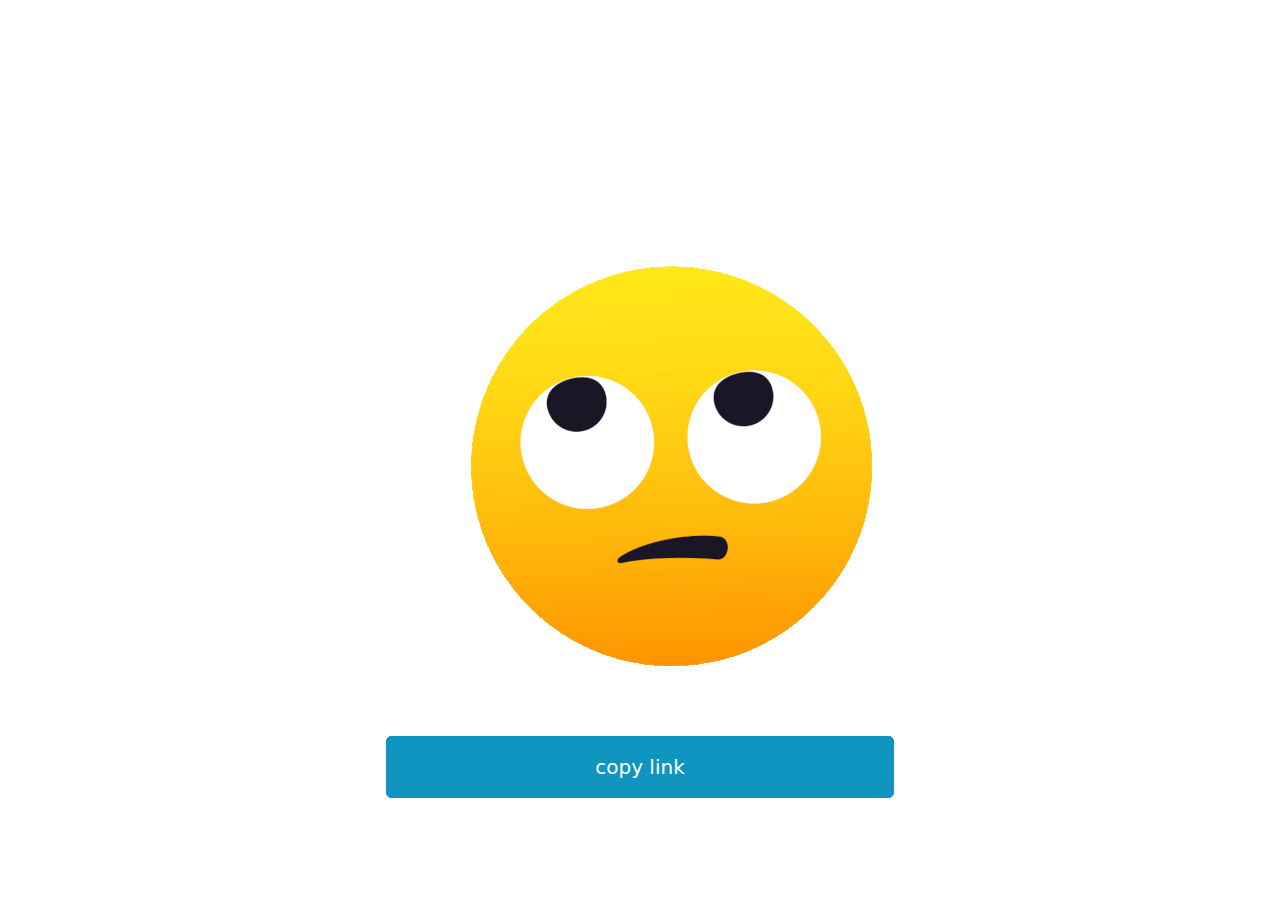
==== index.html @ 5a7e691f "init" ====
<!DOCTYPE html>
<html lang="en">
<head>
    <meta charset="UTF-8">
    <meta name="viewport" content="width=device-width, initial-scale=1.0">
    <title>i-roll</title>
    <link rel="stylesheet" href="./assets/css/pico.min.css">
    <link rel="stylesheet" href="./assets/css/style.css">
</head>
<body>
    <div class="container center">
        <img src="./assets/imgs/face-with-rolling-eyes-joypixels.gif" alt="" srcset="">

        <button>copy link</button>
    </div>
</body>
</html>
---- assets/css/pico.min.css ----
@charset "UTF-8";/*!
 * Pico CSS v1.5.10 (https://picocss.com)
 * Copyright 2019-2023 - Licensed under MIT
 */:root{--font-family:system-ui,-apple-system,"Segoe UI","Roboto","Ubuntu","Cantarell","Noto Sans",sans-serif,"Apple Color Emoji","Segoe UI Emoji","Segoe UI Symbol","Noto Color Emoji";--line-height:1.5;--font-weight:400;--font-size:16px;--border-radius:0.25rem;--border-width:1px;--outline-width:3px;--spacing:1rem;--typography-spacing-vertical:1.5rem;--block-spacing-vertical:calc(var(--spacing) * 2);--block-spacing-horizontal:var(--spacing);--grid-spacing-vertical:0;--grid-spacing-horizontal:var(--spacing);--form-element-spacing-vertical:0.75rem;--form-element-spacing-horizontal:1rem;--nav-element-spacing-vertical:1rem;--nav-element-spacing-horizontal:0.5rem;--nav-link-spacing-vertical:0.5rem;--nav-link-spacing-horizontal:0.5rem;--form-label-font-weight:var(--font-weight);--transition:0.2s ease-in-out;--modal-overlay-backdrop-filter:blur(0.25rem)}@media (min-width:576px){:root{--font-size:17px}}@media (min-width:768px){:root{--font-size:18px}}@media (min-width:992px){:root{--font-size:19px}}@media (min-width:1200px){:root{--font-size:20px}}@media (min-width:576px){body>footer,body>header,body>main,section{--block-spacing-vertical:calc(var(--spacing) * 2.5)}}@media (min-width:768px){body>footer,body>header,body>main,section{--block-spacing-vertical:calc(var(--spacing) * 3)}}@media (min-width:992px){body>footer,body>header,body>main,section{--block-spacing-vertical:calc(var(--spacing) * 3.5)}}@media (min-width:1200px){body>footer,body>header,body>main,section{--block-spacing-vertical:calc(var(--spacing) * 4)}}@media (min-width:576px){article{--block-spacing-horizontal:calc(var(--spacing) * 1.25)}}@media (min-width:768px){article{--block-spacing-horizontal:calc(var(--spacing) * 1.5)}}@media (min-width:992px){article{--block-spacing-horizontal:calc(var(--spacing) * 1.75)}}@media (min-width:1200px){article{--block-spacing-horizontal:calc(var(--spacing) * 2)}}dialog>article{--block-spacing-vertical:calc(var(--spacing) * 2);--block-spacing-horizontal:var(--spacing)}@media (min-width:576px){dialog>article{--block-spacing-vertical:calc(var(--spacing) * 2.5);--block-spacing-horizontal:calc(var(--spacing) * 1.25)}}@media (min-width:768px){dialog>article{--block-spacing-vertical:calc(var(--spacing) * 3);--block-spacing-horizontal:calc(var(--spacing) * 1.5)}}a{--text-decoration:none}a.contrast,a.secondary{--text-decoration:underline}small{--font-size:0.875em}h1,h2,h3,h4,h5,h6{--font-weight:700}h1{--font-size:2rem;--typography-spacing-vertical:3rem}h2{--font-size:1.75rem;--typography-spacing-vertical:2.625rem}h3{--font-size:1.5rem;--typography-spacing-vertical:2.25rem}h4{--font-size:1.25rem;--typography-spacing-vertical:1.874rem}h5{--font-size:1.125rem;--typography-spacing-vertical:1.6875rem}[type=checkbox],[type=radio]{--border-width:2px}[type=checkbox][role=switch]{--border-width:3px}tfoot td,tfoot th,thead td,thead th{--border-width:3px}:not(thead,tfoot)>*>td{--font-size:0.875em}code,kbd,pre,samp{--font-family:"Menlo","Consolas","Roboto Mono","Ubuntu Monospace","Noto Mono","Oxygen Mono","Liberation Mono",monospace,"Apple Color Emoji","Segoe UI Emoji","Segoe UI Symbol","Noto Color Emoji"}kbd{--font-weight:bolder}:root:not([data-theme=dark]),[data-theme=light]{--background-color:#fff;--color:hsl(205, 20%, 32%);--h1-color:hsl(205, 30%, 15%);--h2-color:#24333e;--h3-color:hsl(205, 25%, 23%);--h4-color:#374956;--h5-color:hsl(205, 20%, 32%);--h6-color:#4d606d;--muted-color:hsl(205, 10%, 50%);--muted-border-color:hsl(205, 20%, 94%);--primary:hsl(195, 85%, 41%);--primary-hover:hsl(195, 90%, 32%);--primary-focus:rgba(16, 149, 193, 0.125);--primary-inverse:#fff;--secondary:hsl(205, 15%, 41%);--secondary-hover:hsl(205, 20%, 32%);--secondary-focus:rgba(89, 107, 120, 0.125);--secondary-inverse:#fff;--contrast:hsl(205, 30%, 15%);--contrast-hover:#000;--contrast-focus:rgba(89, 107, 120, 0.125);--contrast-inverse:#fff;--mark-background-color:#fff2ca;--mark-color:#543a26;--ins-color:#388e3c;--del-color:#c62828;--blockquote-border-color:var(--muted-border-color);--blockquote-footer-color:var(--muted-color);--button-box-shadow:0 0 0 rgba(0, 0, 0, 0);--button-hover-box-shadow:0 0 0 rgba(0, 0, 0, 0);--form-element-background-color:transparent;--form-element-border-color:hsl(205, 14%, 68%);--form-element-color:var(--color);--form-element-placeholder-color:var(--muted-color);--form-element-active-background-color:transparent;--form-element-active-border-color:var(--primary);--form-element-focus-color:var(--primary-focus);--form-element-disabled-background-color:hsl(205, 18%, 86%);--form-element-disabled-border-color:hsl(205, 14%, 68%);--form-element-disabled-opacity:0.5;--form-element-invalid-border-color:#c62828;--form-element-invalid-active-border-color:#d32f2f;--form-element-invalid-focus-color:rgba(211, 47, 47, 0.125);--form-element-valid-border-color:#388e3c;--form-element-valid-active-border-color:#43a047;--form-element-valid-focus-color:rgba(67, 160, 71, 0.125);--switch-background-color:hsl(205, 16%, 77%);--switch-color:var(--primary-inverse);--switch-checked-background-color:var(--primary);--range-border-color:hsl(205, 18%, 86%);--range-active-border-color:hsl(205, 16%, 77%);--range-thumb-border-color:var(--background-color);--range-thumb-color:var(--secondary);--range-thumb-hover-color:var(--secondary-hover);--range-thumb-active-color:var(--primary);--table-border-color:var(--muted-border-color);--table-row-stripped-background-color:#f6f8f9;--code-background-color:hsl(205, 20%, 94%);--code-color:var(--muted-color);--code-kbd-background-color:var(--contrast);--code-kbd-color:var(--contrast-inverse);--code-tag-color:hsl(330, 40%, 50%);--code-property-color:hsl(185, 40%, 40%);--code-value-color:hsl(40, 20%, 50%);--code-comment-color:hsl(205, 14%, 68%);--accordion-border-color:var(--muted-border-color);--accordion-close-summary-color:var(--color);--accordion-open-summary-color:var(--muted-color);--card-background-color:var(--background-color);--card-border-color:var(--muted-border-color);--card-box-shadow:0.0145rem 0.029rem 0.174rem rgba(27, 40, 50, 0.01698),0.0335rem 0.067rem 0.402rem rgba(27, 40, 50, 0.024),0.0625rem 0.125rem 0.75rem rgba(27, 40, 50, 0.03),0.1125rem 0.225rem 1.35rem rgba(27, 40, 50, 0.036),0.2085rem 0.417rem 2.502rem rgba(27, 40, 50, 0.04302),0.5rem 1rem 6rem rgba(27, 40, 50, 0.06),0 0 0 0.0625rem rgba(27, 40, 50, 0.015);--card-sectionning-background-color:#fbfbfc;--dropdown-background-color:#fbfbfc;--dropdown-border-color:#e1e6eb;--dropdown-box-shadow:var(--card-box-shadow);--dropdown-color:var(--color);--dropdown-hover-background-color:hsl(205, 20%, 94%);--modal-overlay-background-color:rgba(213, 220, 226, 0.7);--progress-background-color:hsl(205, 18%, 86%);--progress-color:var(--primary);--loading-spinner-opacity:0.5;--tooltip-background-color:var(--contrast);--tooltip-color:var(--contrast-inverse);--icon-checkbox:url("data:image/svg+xml,%3Csvg xmlns='http://www.w3.org/2000/svg' width='24' height='24' viewBox='0 0 24 24' fill='none' stroke='rgb(255, 255, 255)' stroke-width='4' stroke-linecap='round' stroke-linejoin='round'%3E%3Cpolyline points='20 6 9 17 4 12'%3E%3C/polyline%3E%3C/svg%3E");--icon-chevron:url("data:image/svg+xml,%3Csvg xmlns='http://www.w3.org/2000/svg' width='24' height='24' viewBox='0 0 24 24' fill='none' stroke='rgb(65, 84, 98)' stroke-width='2' stroke-linecap='round' stroke-linejoin='round'%3E%3Cpolyline points='6 9 12 15 18 9'%3E%3C/polyline%3E%3C/svg%3E");--icon-chevron-button:url("data:image/svg+xml,%3Csvg xmlns='http://www.w3.org/2000/svg' width='24' height='24' viewBox='0 0 24 24' fill='none' stroke='rgb(255, 255, 255)' stroke-width='2' stroke-linecap='round' stroke-linejoin='round'%3E%3Cpolyline points='6 9 12 15 18 9'%3E%3C/polyline%3E%3C/svg%3E");--icon-chevron-button-inverse:url("data:image/svg+xml,%3Csvg xmlns='http://www.w3.org/2000/svg' width='24' height='24' viewBox='0 0 24 24' fill='none' stroke='rgb(255, 255, 255)' stroke-width='2' stroke-linecap='round' stroke-linejoin='round'%3E%3Cpolyline points='6 9 12 15 18 9'%3E%3C/polyline%3E%3C/svg%3E");--icon-close:url("data:image/svg+xml,%3Csvg xmlns='http://www.w3.org/2000/svg' width='24' height='24' viewBox='0 0 24 24' fill='none' stroke='rgb(115, 130, 140)' stroke-width='4' stroke-linecap='round' stroke-linejoin='round'%3E%3Cline x1='18' y1='6' x2='6' y2='18'%3E%3C/line%3E%3Cline x1='6' y1='6' x2='18' y2='18'%3E%3C/line%3E%3C/svg%3E");--icon-date:url("data:image/svg+xml,%3Csvg xmlns='http://www.w3.org/2000/svg' width='24' height='24' viewBox='0 0 24 24' fill='none' stroke='rgb(65, 84, 98)' stroke-width='2' stroke-linecap='round' stroke-linejoin='round'%3E%3Crect x='3' y='4' width='18' height='18' rx='2' ry='2'%3E%3C/rect%3E%3Cline x1='16' y1='2' x2='16' y2='6'%3E%3C/line%3E%3Cline x1='8' y1='2' x2='8' y2='6'%3E%3C/line%3E%3Cline x1='3' y1='10' x2='21' y2='10'%3E%3C/line%3E%3C/svg%3E");--icon-invalid:url("data:image/svg+xml,%3Csvg xmlns='http://www.w3.org/2000/svg' width='24' height='24' viewBox='0 0 24 24' fill='none' stroke='rgb(198, 40, 40)' stroke-width='2' stroke-linecap='round' stroke-linejoin='round'%3E%3Ccircle cx='12' cy='12' r='10'%3E%3C/circle%3E%3Cline x1='12' y1='8' x2='12' y2='12'%3E%3C/line%3E%3Cline x1='12' y1='16' x2='12.01' y2='16'%3E%3C/line%3E%3C/svg%3E");--icon-minus:url("data:image/svg+xml,%3Csvg xmlns='http://www.w3.org/2000/svg' width='24' height='24' viewBox='0 0 24 24' fill='none' stroke='rgb(255, 255, 255)' stroke-width='4' stroke-linecap='round' stroke-linejoin='round'%3E%3Cline x1='5' y1='12' x2='19' y2='12'%3E%3C/line%3E%3C/svg%3E");--icon-search:url("data:image/svg+xml,%3Csvg xmlns='http://www.w3.org/2000/svg' width='24' height='24' viewBox='0 0 24 24' fill='none' stroke='rgb(65, 84, 98)' stroke-width='2' stroke-linecap='round' stroke-linejoin='round'%3E%3Ccircle cx='11' cy='11' r='8'%3E%3C/circle%3E%3Cline x1='21' y1='21' x2='16.65' y2='16.65'%3E%3C/line%3E%3C/svg%3E");--icon-time:url("data:image/svg+xml,%3Csvg xmlns='http://www.w3.org/2000/svg' width='24' height='24' viewBox='0 0 24 24' fill='none' stroke='rgb(65, 84, 98)' stroke-width='2' stroke-linecap='round' stroke-linejoin='round'%3E%3Ccircle cx='12' cy='12' r='10'%3E%3C/circle%3E%3Cpolyline points='12 6 12 12 16 14'%3E%3C/polyline%3E%3C/svg%3E");--icon-valid:url("data:image/svg+xml,%3Csvg xmlns='http://www.w3.org/2000/svg' width='24' height='24' viewBox='0 0 24 24' fill='none' stroke='rgb(56, 142, 60)' stroke-width='3' stroke-linecap='round' stroke-linejoin='round'%3E%3Cpolyline points='20 6 9 17 4 12'%3E%3C/polyline%3E%3C/svg%3E");color-scheme:light}@media only screen and (prefers-color-scheme:dark){:root:not([data-theme]){--background-color:#11191f;--color:hsl(205, 16%, 77%);--h1-color:hsl(205, 20%, 94%);--h2-color:#e1e6eb;--h3-color:hsl(205, 18%, 86%);--h4-color:#c8d1d8;--h5-color:hsl(205, 16%, 77%);--h6-color:#afbbc4;--muted-color:hsl(205, 10%, 50%);--muted-border-color:#1f2d38;--primary:hsl(195, 85%, 41%);--primary-hover:hsl(195, 80%, 50%);--primary-focus:rgba(16, 149, 193, 0.25);--primary-inverse:#fff;--secondary:hsl(205, 15%, 41%);--secondary-hover:hsl(205, 10%, 50%);--secondary-focus:rgba(115, 130, 140, 0.25);--secondary-inverse:#fff;--contrast:hsl(205, 20%, 94%);--contrast-hover:#fff;--contrast-focus:rgba(115, 130, 140, 0.25);--contrast-inverse:#000;--mark-background-color:#d1c284;--mark-color:#11191f;--ins-color:#388e3c;--del-color:#c62828;--blockquote-border-color:var(--muted-border-color);--blockquote-footer-color:var(--muted-color);--button-box-shadow:0 0 0 rgba(0, 0, 0, 0);--button-hover-box-shadow:0 0 0 rgba(0, 0, 0, 0);--form-element-background-color:#11191f;--form-element-border-color:#374956;--form-element-color:var(--color);--form-element-placeholder-color:var(--muted-color);--form-element-active-background-color:var(--form-element-background-color);--form-element-active-border-color:var(--primary);--form-element-focus-color:var(--primary-focus);--form-element-disabled-background-color:hsl(205, 25%, 23%);--form-element-disabled-border-color:hsl(205, 20%, 32%);--form-element-disabled-opacity:0.5;--form-element-invalid-border-color:#b71c1c;--form-element-invalid-active-border-color:#c62828;--form-element-invalid-focus-color:rgba(198, 40, 40, 0.25);--form-element-valid-border-color:#2e7d32;--form-element-valid-active-border-color:#388e3c;--form-element-valid-focus-color:rgba(56, 142, 60, 0.25);--switch-background-color:#374956;--switch-color:var(--primary-inverse);--switch-checked-background-color:var(--primary);--range-border-color:#24333e;--range-active-border-color:hsl(205, 25%, 23%);--range-thumb-border-color:var(--background-color);--range-thumb-color:var(--secondary);--range-thumb-hover-color:var(--secondary-hover);--range-thumb-active-color:var(--primary);--table-border-color:var(--muted-border-color);--table-row-stripped-background-color:rgba(115, 130, 140, 0.05);--code-background-color:#18232c;--code-color:var(--muted-color);--code-kbd-background-color:var(--contrast);--code-kbd-color:var(--contrast-inverse);--code-tag-color:hsl(330, 30%, 50%);--code-property-color:hsl(185, 30%, 50%);--code-value-color:hsl(40, 10%, 50%);--code-comment-color:#4d606d;--accordion-border-color:var(--muted-border-color);--accordion-active-summary-color:var(--primary);--accordion-close-summary-color:var(--color);--accordion-open-summary-color:var(--muted-color);--card-background-color:#141e26;--card-border-color:var(--card-background-color);--card-box-shadow:0.0145rem 0.029rem 0.174rem rgba(0, 0, 0, 0.01698),0.0335rem 0.067rem 0.402rem rgba(0, 0, 0, 0.024),0.0625rem 0.125rem 0.75rem rgba(0, 0, 0, 0.03),0.1125rem 0.225rem 1.35rem rgba(0, 0, 0, 0.036),0.2085rem 0.417rem 2.502rem rgba(0, 0, 0, 0.04302),0.5rem 1rem 6rem rgba(0, 0, 0, 0.06),0 0 0 0.0625rem rgba(0, 0, 0, 0.015);--card-sectionning-background-color:#18232c;--dropdown-background-color:hsl(205, 30%, 15%);--dropdown-border-color:#24333e;--dropdown-box-shadow:var(--card-box-shadow);--dropdown-color:var(--color);--dropdown-hover-background-color:rgba(36, 51, 62, 0.75);--modal-overlay-background-color:rgba(36, 51, 62, 0.8);--progress-background-color:#24333e;--progress-color:var(--primary);--loading-spinner-opacity:0.5;--tooltip-background-color:var(--contrast);--tooltip-color:var(--contrast-inverse);--icon-checkbox:url("data:image/svg+xml,%3Csvg xmlns='http://www.w3.org/2000/svg' width='24' height='24' viewBox='0 0 24 24' fill='none' stroke='rgb(255, 255, 255)' stroke-width='4' stroke-linecap='round' stroke-linejoin='round'%3E%3Cpolyline points='20 6 9 17 4 12'%3E%3C/polyline%3E%3C/svg%3E");--icon-chevron:url("data:image/svg+xml,%3Csvg xmlns='http://www.w3.org/2000/svg' width='24' height='24' viewBox='0 0 24 24' fill='none' stroke='rgb(162, 175, 185)' stroke-width='2' stroke-linecap='round' stroke-linejoin='round'%3E%3Cpolyline points='6 9 12 15 18 9'%3E%3C/polyline%3E%3C/svg%3E");--icon-chevron-button:url("data:image/svg+xml,%3Csvg xmlns='http://www.w3.org/2000/svg' width='24' height='24' viewBox='0 0 24 24' fill='none' stroke='rgb(255, 255, 255)' stroke-width='2' stroke-linecap='round' stroke-linejoin='round'%3E%3Cpolyline points='6 9 12 15 18 9'%3E%3C/polyline%3E%3C/svg%3E");--icon-chevron-button-inverse:url("data:image/svg+xml,%3Csvg xmlns='http://www.w3.org/2000/svg' width='24' height='24' viewBox='0 0 24 24' fill='none' stroke='rgb(0, 0, 0)' stroke-width='2' stroke-linecap='round' stroke-linejoin='round'%3E%3Cpolyline points='6 9 12 15 18 9'%3E%3C/polyline%3E%3C/svg%3E");--icon-close:url("data:image/svg+xml,%3Csvg xmlns='http://www.w3.org/2000/svg' width='24' height='24' viewBox='0 0 24 24' fill='none' stroke='rgb(115, 130, 140)' stroke-width='4' stroke-linecap='round' stroke-linejoin='round'%3E%3Cline x1='18' y1='6' x2='6' y2='18'%3E%3C/line%3E%3Cline x1='6' y1='6' x2='18' y2='18'%3E%3C/line%3E%3C/svg%3E");--icon-date:url("data:image/svg+xml,%3Csvg xmlns='http://www.w3.org/2000/svg' width='24' height='24' viewBox='0 0 24 24' fill='none' stroke='rgb(162, 175, 185)' stroke-width='2' stroke-linecap='round' stroke-linejoin='round'%3E%3Crect x='3' y='4' width='18' height='18' rx='2' ry='2'%3E%3C/rect%3E%3Cline x1='16' y1='2' x2='16' y2='6'%3E%3C/line%3E%3Cline x1='8' y1='2' x2='8' y2='6'%3E%3C/line%3E%3Cline x1='3' y1='10' x2='21' y2='10'%3E%3C/line%3E%3C/svg%3E");--icon-invalid:url("data:image/svg+xml,%3Csvg xmlns='http://www.w3.org/2000/svg' width='24' height='24' viewBox='0 0 24 24' fill='none' stroke='rgb(183, 28, 28)' stroke-width='2' stroke-linecap='round' stroke-linejoin='round'%3E%3Ccircle cx='12' cy='12' r='10'%3E%3C/circle%3E%3Cline x1='12' y1='8' x2='12' y2='12'%3E%3C/line%3E%3Cline x1='12' y1='16' x2='12.01' y2='16'%3E%3C/line%3E%3C/svg%3E");--icon-minus:url("data:image/svg+xml,%3Csvg xmlns='http://www.w3.org/2000/svg' width='24' height='24' viewBox='0 0 24 24' fill='none' stroke='rgb(255, 255, 255)' stroke-width='4' stroke-linecap='round' stroke-linejoin='round'%3E%3Cline x1='5' y1='12' x2='19' y2='12'%3E%3C/line%3E%3C/svg%3E");--icon-search:url("data:image/svg+xml,%3Csvg xmlns='http://www.w3.org/2000/svg' width='24' height='24' viewBox='0 0 24 24' fill='none' stroke='rgb(162, 175, 185)' stroke-width='2' stroke-linecap='round' stroke-linejoin='round'%3E%3Ccircle cx='11' cy='11' r='8'%3E%3C/circle%3E%3Cline x1='21' y1='21' x2='16.65' y2='16.65'%3E%3C/line%3E%3C/svg%3E");--icon-time:url("data:image/svg+xml,%3Csvg xmlns='http://www.w3.org/2000/svg' width='24' height='24' viewBox='0 0 24 24' fill='none' stroke='rgb(162, 175, 185)' stroke-width='2' stroke-linecap='round' stroke-linejoin='round'%3E%3Ccircle cx='12' cy='12' r='10'%3E%3C/circle%3E%3Cpolyline points='12 6 12 12 16 14'%3E%3C/polyline%3E%3C/svg%3E");--icon-valid:url("data:image/svg+xml,%3Csvg xmlns='http://www.w3.org/2000/svg' width='24' height='24' viewBox='0 0 24 24' fill='none' stroke='rgb(46, 125, 50)' stroke-width='3' stroke-linecap='round' stroke-linejoin='round'%3E%3Cpolyline points='20 6 9 17 4 12'%3E%3C/polyline%3E%3C/svg%3E");color-scheme:dark}}[data-theme=dark]{--background-color:#11191f;--color:hsl(205, 16%, 77%);--h1-color:hsl(205, 20%, 94%);--h2-color:#e1e6eb;--h3-color:hsl(205, 18%, 86%);--h4-color:#c8d1d8;--h5-color:hsl(205, 16%, 77%);--h6-color:#afbbc4;--muted-color:hsl(205, 10%, 50%);--muted-border-color:#1f2d38;--primary:hsl(195, 85%, 41%);--primary-hover:hsl(195, 80%, 50%);--primary-focus:rgba(16, 149, 193, 0.25);--primary-inverse:#fff;--secondary:hsl(205, 15%, 41%);--secondary-hover:hsl(205, 10%, 50%);--secondary-focus:rgba(115, 130, 140, 0.25);--secondary-inverse:#fff;--contrast:hsl(205, 20%, 94%);--contrast-hover:#fff;--contrast-focus:rgba(115, 130, 140, 0.25);--contrast-inverse:#000;--mark-background-color:#d1c284;--mark-color:#11191f;--ins-color:#388e3c;--del-color:#c62828;--blockquote-border-color:var(--muted-border-color);--blockquote-footer-color:var(--muted-color);--button-box-shadow:0 0 0 rgba(0, 0, 0, 0);--button-hover-box-shadow:0 0 0 rgba(0, 0, 0, 0);--form-element-background-color:#11191f;--form-element-border-color:#374956;--form-element-color:var(--color);--form-element-placeholder-color:var(--muted-color);--form-element-active-background-color:var(--form-element-background-color);--form-element-active-border-color:var(--primary);--form-element-focus-color:var(--primary-focus);--form-element-disabled-background-color:hsl(205, 25%, 23%);--form-element-disabled-border-color:hsl(205, 20%, 32%);--form-element-disabled-opacity:0.5;--form-element-invalid-border-color:#b71c1c;--form-element-invalid-active-border-color:#c62828;--form-element-invalid-focus-color:rgba(198, 40, 40, 0.25);--form-element-valid-border-color:#2e7d32;--form-element-valid-active-border-color:#388e3c;--form-element-valid-focus-color:rgba(56, 142, 60, 0.25);--switch-background-color:#374956;--switch-color:var(--primary-inverse);--switch-checked-background-color:var(--primary);--range-border-color:#24333e;--range-active-border-color:hsl(205, 25%, 23%);--range-thumb-border-color:var(--background-color);--range-thumb-color:var(--secondary);--range-thumb-hover-color:var(--secondary-hover);--range-thumb-active-color:var(--primary);--table-border-color:var(--muted-border-color);--table-row-stripped-background-color:rgba(115, 130, 140, 0.05);--code-background-color:#18232c;--code-color:var(--muted-color);--code-kbd-background-color:var(--contrast);--code-kbd-color:var(--contrast-inverse);--code-tag-color:hsl(330, 30%, 50%);--code-property-color:hsl(185, 30%, 50%);--code-value-color:hsl(40, 10%, 50%);--code-comment-color:#4d606d;--accordion-border-color:var(--muted-border-color);--accordion-active-summary-color:var(--primary);--accordion-close-summary-color:var(--color);--accordion-open-summary-color:var(--muted-color);--card-background-color:#141e26;--card-border-color:var(--card-background-color);--card-box-shadow:0.0145rem 0.029rem 0.174rem rgba(0, 0, 0, 0.01698),0.0335rem 0.067rem 0.402rem rgba(0, 0, 0, 0.024),0.0625rem 0.125rem 0.75rem rgba(0, 0, 0, 0.03),0.1125rem 0.225rem 1.35rem rgba(0, 0, 0, 0.036),0.2085rem 0.417rem 2.502rem rgba(0, 0, 0, 0.04302),0.5rem 1rem 6rem rgba(0, 0, 0, 0.06),0 0 0 0.0625rem rgba(0, 0, 0, 0.015);--card-sectionning-background-color:#18232c;--dropdown-background-color:hsl(205, 30%, 15%);--dropdown-border-color:#24333e;--dropdown-box-shadow:var(--card-box-shadow);--dropdown-color:var(--color);--dropdown-hover-background-color:rgba(36, 51, 62, 0.75);--modal-overlay-background-color:rgba(36, 51, 62, 0.8);--progress-background-color:#24333e;--progress-color:var(--primary);--loading-spinner-opacity:0.5;--tooltip-background-color:var(--contrast);--tooltip-color:var(--contrast-inverse);--icon-checkbox:url("data:image/svg+xml,%3Csvg xmlns='http://www.w3.org/2000/svg' width='24' height='24' viewBox='0 0 24 24' fill='none' stroke='rgb(255, 255, 255)' stroke-width='4' stroke-linecap='round' stroke-linejoin='round'%3E%3Cpolyline points='20 6 9 17 4 12'%3E%3C/polyline%3E%3C/svg%3E");--icon-chevron:url("data:image/svg+xml,%3Csvg xmlns='http://www.w3.org/2000/svg' width='24' height='24' viewBox='0 0 24 24' fill='none' stroke='rgb(162, 175, 185)' stroke-width='2' stroke-linecap='round' stroke-linejoin='round'%3E%3Cpolyline points='6 9 12 15 18 9'%3E%3C/polyline%3E%3C/svg%3E");--icon-chevron-button:url("data:image/svg+xml,%3Csvg xmlns='http://www.w3.org/2000/svg' width='24' height='24' viewBox='0 0 24 24' fill='none' stroke='rgb(255, 255, 255)' stroke-width='2' stroke-linecap='round' stroke-linejoin='round'%3E%3Cpolyline points='6 9 12 15 18 9'%3E%3C/polyline%3E%3C/svg%3E");--icon-chevron-button-inverse:url("data:image/svg+xml,%3Csvg xmlns='http://www.w3.org/2000/svg' width='24' height='24' viewBox='0 0 24 24' fill='none' stroke='rgb(0, 0, 0)' stroke-width='2' stroke-linecap='round' stroke-linejoin='round'%3E%3Cpolyline points='6 9 12 15 18 9'%3E%3C/polyline%3E%3C/svg%3E");--icon-close:url("data:image/svg+xml,%3Csvg xmlns='http://www.w3.org/2000/svg' width='24' height='24' viewBox='0 0 24 24' fill='none' stroke='rgb(115, 130, 140)' stroke-width='4' stroke-linecap='round' stroke-linejoin='round'%3E%3Cline x1='18' y1='6' x2='6' y2='18'%3E%3C/line%3E%3Cline x1='6' y1='6' x2='18' y2='18'%3E%3C/line%3E%3C/svg%3E");--icon-date:url("data:image/svg+xml,%3Csvg xmlns='http://www.w3.org/2000/svg' width='24' height='24' viewBox='0 0 24 24' fill='none' stroke='rgb(162, 175, 185)' stroke-width='2' stroke-linecap='round' stroke-linejoin='round'%3E%3Crect x='3' y='4' width='18' height='18' rx='2' ry='2'%3E%3C/rect%3E%3Cline x1='16' y1='2' x2='16' y2='6'%3E%3C/line%3E%3Cline x1='8' y1='2' x2='8' y2='6'%3E%3C/line%3E%3Cline x1='3' y1='10' x2='21' y2='10'%3E%3C/line%3E%3C/svg%3E");--icon-invalid:url("data:image/svg+xml,%3Csvg xmlns='http://www.w3.org/2000/svg' width='24' height='24' viewBox='0 0 24 24' fill='none' stroke='rgb(183, 28, 28)' stroke-width='2' stroke-linecap='round' stroke-linejoin='round'%3E%3Ccircle cx='12' cy='12' r='10'%3E%3C/circle%3E%3Cline x1='12' y1='8' x2='12' y2='12'%3E%3C/line%3E%3Cline x1='12' y1='16' x2='12.01' y2='16'%3E%3C/line%3E%3C/svg%3E");--icon-minus:url("data:image/svg+xml,%3Csvg xmlns='http://www.w3.org/2000/svg' width='24' height='24' viewBox='0 0 24 24' fill='none' stroke='rgb(255, 255, 255)' stroke-width='4' stroke-linecap='round' stroke-linejoin='round'%3E%3Cline x1='5' y1='12' x2='19' y2='12'%3E%3C/line%3E%3C/svg%3E");--icon-search:url("data:image/svg+xml,%3Csvg xmlns='http://www.w3.org/2000/svg' width='24' height='24' viewBox='0 0 24 24' fill='none' stroke='rgb(162, 175, 185)' stroke-width='2' stroke-linecap='round' stroke-linejoin='round'%3E%3Ccircle cx='11' cy='11' r='8'%3E%3C/circle%3E%3Cline x1='21' y1='21' x2='16.65' y2='16.65'%3E%3C/line%3E%3C/svg%3E");--icon-time:url("data:image/svg+xml,%3Csvg xmlns='http://www.w3.org/2000/svg' width='24' height='24' viewBox='0 0 24 24' fill='none' stroke='rgb(162, 175, 185)' stroke-width='2' stroke-linecap='round' stroke-linejoin='round'%3E%3Ccircle cx='12' cy='12' r='10'%3E%3C/circle%3E%3Cpolyline points='12 6 12 12 16 14'%3E%3C/polyline%3E%3C/svg%3E");--icon-valid:url("data:image/svg+xml,%3Csvg xmlns='http://www.w3.org/2000/svg' width='24' height='24' viewBox='0 0 24 24' fill='none' stroke='rgb(46, 125, 50)' stroke-width='3' stroke-linecap='round' stroke-linejoin='round'%3E%3Cpolyline points='20 6 9 17 4 12'%3E%3C/polyline%3E%3C/svg%3E");color-scheme:dark}[type=checkbox],[type=radio],[type=range],progress{accent-color:var(--primary)}*,::after,::before{box-sizing:border-box;background-repeat:no-repeat}::after,::before{text-decoration:inherit;vertical-align:inherit}:where(:root){-webkit-tap-highlight-color:transparent;-webkit-text-size-adjust:100%;-moz-text-size-adjust:100%;text-size-adjust:100%;background-color:var(--background-color);color:var(--color);font-weight:var(--font-weight);font-size:var(--font-size);line-height:var(--line-height);font-family:var(--font-family);text-rendering:optimizeLegibility;overflow-wrap:break-word;cursor:default;-moz-tab-size:4;-o-tab-size:4;tab-size:4}main{display:block}body{width:100%;margin:0}body>footer,body>header,body>main{width:100%;margin-right:auto;margin-left:auto;padding:var(--block-spacing-vertical) 0}.container,.container-fluid{width:100%;margin-right:auto;margin-left:auto;padding-right:var(--spacing);padding-left:var(--spacing)}@media (min-width:576px){.container{max-width:510px;padding-right:0;padding-left:0}}@media (min-width:768px){.container{max-width:700px}}@media (min-width:992px){.container{max-width:920px}}@media (min-width:1200px){.container{max-width:1130px}}section{margin-bottom:var(--block-spacing-vertical)}.grid{grid-column-gap:var(--grid-spacing-horizontal);grid-row-gap:var(--grid-spacing-vertical);display:grid;grid-template-columns:1fr;margin:0}@media (min-width:992px){.grid{grid-template-columns:repeat(auto-fit,minmax(0%,1fr))}}.grid>*{min-width:0}figure{display:block;margin:0;padding:0;overflow-x:auto}figure figcaption{padding:calc(var(--spacing) * .5) 0;color:var(--muted-color)}b,strong{font-weight:bolder}sub,sup{position:relative;font-size:.75em;line-height:0;vertical-align:baseline}sub{bottom:-.25em}sup{top:-.5em}address,blockquote,dl,figure,form,ol,p,pre,table,ul{margin-top:0;margin-bottom:var(--typography-spacing-vertical);color:var(--color);font-style:normal;font-weight:var(--font-weight);font-size:var(--font-size)}[role=link],a{--color:var(--primary);--background-color:transparent;outline:0;background-color:var(--background-color);color:var(--color);-webkit-text-decoration:var(--text-decoration);text-decoration:var(--text-decoration);transition:background-color var(--transition),color var(--transition),box-shadow var(--transition),-webkit-text-decoration var(--transition);transition:background-color var(--transition),color var(--transition),text-decoration var(--transition),box-shadow var(--transition);transition:background-color var(--transition),color var(--transition),text-decoration var(--transition),box-shadow var(--transition),-webkit-text-decoration var(--transition)}[role=link]:is([aria-current],:hover,:active,:focus),a:is([aria-current],:hover,:active,:focus){--color:var(--primary-hover);--text-decoration:underline}[role=link]:focus,a:focus{--background-color:var(--primary-focus)}[role=link].secondary,a.secondary{--color:var(--secondary)}[role=link].secondary:is([aria-current],:hover,:active,:focus),a.secondary:is([aria-current],:hover,:active,:focus){--color:var(--secondary-hover)}[role=link].secondary:focus,a.secondary:focus{--background-color:var(--secondary-focus)}[role=link].contrast,a.contrast{--color:var(--contrast)}[role=link].contrast:is([aria-current],:hover,:active,:focus),a.contrast:is([aria-current],:hover,:active,:focus){--color:var(--contrast-hover)}[role=link].contrast:focus,a.contrast:focus{--background-color:var(--contrast-focus)}h1,h2,h3,h4,h5,h6{margin-top:0;margin-bottom:var(--typography-spacing-vertical);color:var(--color);font-weight:var(--font-weight);font-size:var(--font-size);font-family:var(--font-family)}h1{--color:var(--h1-color)}h2{--color:var(--h2-color)}h3{--color:var(--h3-color)}h4{--color:var(--h4-color)}h5{--color:var(--h5-color)}h6{--color:var(--h6-color)}:where(address,blockquote,dl,figure,form,ol,p,pre,table,ul)~:is(h1,h2,h3,h4,h5,h6){margin-top:var(--typography-spacing-vertical)}.headings,hgroup{margin-bottom:var(--typography-spacing-vertical)}.headings>*,hgroup>*{margin-bottom:0}.headings>:last-child,hgroup>:last-child{--color:var(--muted-color);--font-weight:unset;font-size:1rem;font-family:unset}p{margin-bottom:var(--typography-spacing-vertical)}small{font-size:var(--font-size)}:where(dl,ol,ul){padding-right:0;padding-left:var(--spacing);-webkit-padding-start:var(--spacing);padding-inline-start:var(--spacing);-webkit-padding-end:0;padding-inline-end:0}:where(dl,ol,ul) li{margin-bottom:calc(var(--typography-spacing-vertical) * .25)}:where(dl,ol,ul) :is(dl,ol,ul){margin:0;margin-top:calc(var(--typography-spacing-vertical) * .25)}ul li{list-style:square}mark{padding:.125rem .25rem;background-color:var(--mark-background-color);color:var(--mark-color);vertical-align:baseline}blockquote{display:block;margin:var(--typography-spacing-vertical) 0;padding:var(--spacing);border-right:none;border-left:.25rem solid var(--blockquote-border-color);-webkit-border-start:0.25rem solid var(--blockquote-border-color);border-inline-start:0.25rem solid var(--blockquote-border-color);-webkit-border-end:none;border-inline-end:none}blockquote footer{margin-top:calc(var(--typography-spacing-vertical) * .5);color:var(--blockquote-footer-color)}abbr[title]{border-bottom:1px dotted;text-decoration:none;cursor:help}ins{color:var(--ins-color);text-decoration:none}del{color:var(--del-color)}::-moz-selection{background-color:var(--primary-focus)}::selection{background-color:var(--primary-focus)}:where(audio,canvas,iframe,img,svg,video){vertical-align:middle}audio,video{display:inline-block}audio:not([controls]){display:none;height:0}:where(iframe){border-style:none}img{max-width:100%;height:auto;border-style:none}:where(svg:not([fill])){fill:currentColor}svg:not(:root){overflow:hidden}button{margin:0;overflow:visible;font-family:inherit;text-transform:none}[type=button],[type=reset],[type=submit],button{-webkit-appearance:button}button{display:block;width:100%;margin-bottom:var(--spacing)}[role=button]{display:inline-block;text-decoration:none}[role=button],button,input[type=button],input[type=reset],input[type=submit]{--background-color:var(--primary);--border-color:var(--primary);--color:var(--primary-inverse);--box-shadow:var(--button-box-shadow, 0 0 0 rgba(0, 0, 0, 0));padding:var(--form-element-spacing-vertical) var(--form-element-spacing-horizontal);border:var(--border-width) solid var(--border-color);border-radius:var(--border-radius);outline:0;background-color:var(--background-color);box-shadow:var(--box-shadow);color:var(--color);font-weight:var(--font-weight);font-size:1rem;line-height:var(--line-height);text-align:center;cursor:pointer;transition:background-color var(--transition),border-color var(--transition),color var(--transition),box-shadow var(--transition)}[role=button]:is([aria-current],:hover,:active,:focus),button:is([aria-current],:hover,:active,:focus),input[type=button]:is([aria-current],:hover,:active,:focus),input[type=reset]:is([aria-current],:hover,:active,:focus),input[type=submit]:is([aria-current],:hover,:active,:focus){--background-color:var(--primary-hover);--border-color:var(--primary-hover);--box-shadow:var(--button-hover-box-shadow, 0 0 0 rgba(0, 0, 0, 0));--color:var(--primary-inverse)}[role=button]:focus,button:focus,input[type=button]:focus,input[type=reset]:focus,input[type=submit]:focus{--box-shadow:var(--button-hover-box-shadow, 0 0 0 rgba(0, 0, 0, 0)),0 0 0 var(--outline-width) var(--primary-focus)}:is(button,input[type=submit],input[type=button],[role=button]).secondary,input[type=reset]{--background-color:var(--secondary);--border-color:var(--secondary);--color:var(--secondary-inverse);cursor:pointer}:is(button,input[type=submit],input[type=button],[role=button]).secondary:is([aria-current],:hover,:active,:focus),input[type=reset]:is([aria-current],:hover,:active,:focus){--background-color:var(--secondary-hover);--border-color:var(--secondary-hover);--color:var(--secondary-inverse)}:is(button,input[type=submit],input[type=button],[role=button]).secondary:focus,input[type=reset]:focus{--box-shadow:var(--button-hover-box-shadow, 0 0 0 rgba(0, 0, 0, 0)),0 0 0 var(--outline-width) var(--secondary-focus)}:is(button,input[type=submit],input[type=button],[role=button]).contrast{--background-color:var(--contrast);--border-color:var(--contrast);--color:var(--contrast-inverse)}:is(button,input[type=submit],input[type=button],[role=button]).contrast:is([aria-current],:hover,:active,:focus){--background-color:var(--contrast-hover);--border-color:var(--contrast-hover);--color:var(--contrast-inverse)}:is(button,input[type=submit],input[type=button],[role=button]).contrast:focus{--box-shadow:var(--button-hover-box-shadow, 0 0 0 rgba(0, 0, 0, 0)),0 0 0 var(--outline-width) var(--contrast-focus)}:is(button,input[type=submit],input[type=button],[role=button]).outline,input[type=reset].outline{--background-color:transparent;--color:var(--primary)}:is(button,input[type=submit],input[type=button],[role=button]).outline:is([aria-current],:hover,:active,:focus),input[type=reset].outline:is([aria-current],:hover,:active,:focus){--background-color:transparent;--color:var(--primary-hover)}:is(button,input[type=submit],input[type=button],[role=button]).outline.secondary,input[type=reset].outline{--color:var(--secondary)}:is(button,input[type=submit],input[type=button],[role=button]).outline.secondary:is([aria-current],:hover,:active,:focus),input[type=reset].outline:is([aria-current],:hover,:active,:focus){--color:var(--secondary-hover)}:is(button,input[type=submit],input[type=button],[role=button]).outline.contrast{--color:var(--contrast)}:is(button,input[type=submit],input[type=button],[role=button]).outline.contrast:is([aria-current],:hover,:active,:focus){--color:var(--contrast-hover)}:where(button,[type=submit],[type=button],[type=reset],[role=button])[disabled],:where(fieldset[disabled]) :is(button,[type=submit],[type=button],[type=reset],[role=button]),a[role=button]:not([href]){opacity:.5;pointer-events:none}input,optgroup,select,textarea{margin:0;font-size:1rem;line-height:var(--line-height);font-family:inherit;letter-spacing:inherit}input{overflow:visible}select{text-transform:none}legend{max-width:100%;padding:0;color:inherit;white-space:normal}textarea{overflow:auto}[type=checkbox],[type=radio]{padding:0}::-webkit-inner-spin-button,::-webkit-outer-spin-button{height:auto}[type=search]{-webkit-appearance:textfield;outline-offset:-2px}[type=search]::-webkit-search-decoration{-webkit-appearance:none}::-webkit-file-upload-button{-webkit-appearance:button;font:inherit}::-moz-focus-inner{padding:0;border-style:none}:-moz-focusring{outline:0}:-moz-ui-invalid{box-shadow:none}::-ms-expand{display:none}[type=file],[type=range]{padding:0;border-width:0}input:not([type=checkbox],[type=radio],[type=range]){height:calc(1rem * var(--line-height) + var(--form-element-spacing-vertical) * 2 + var(--border-width) * 2)}fieldset{margin:0;margin-bottom:var(--spacing);padding:0;border:0}fieldset legend,label{display:block;margin-bottom:calc(var(--spacing) * .25);font-weight:var(--form-label-font-weight,var(--font-weight))}input:not([type=checkbox],[type=radio]),select,textarea{width:100%}input:not([type=checkbox],[type=radio],[type=range],[type=file]),select,textarea{-webkit-appearance:none;-moz-appearance:none;appearance:none;padding:var(--form-element-spacing-vertical) var(--form-element-spacing-horizontal)}input,select,textarea{--background-color:var(--form-element-background-color);--border-color:var(--form-element-border-color);--color:var(--form-element-color);--box-shadow:none;border:var(--border-width) solid var(--border-color);border-radius:var(--border-radius);outline:0;background-color:var(--background-color);box-shadow:var(--box-shadow);color:var(--color);font-weight:var(--font-weight);transition:background-color var(--transition),border-color var(--transition),color var(--transition),box-shadow var(--transition)}:where(select,textarea):is(:active,:focus),input:not([type=submit],[type=button],[type=reset],[type=checkbox],[type=radio],[readonly]):is(:active,:focus){--background-color:var(--form-element-active-background-color)}:where(select,textarea):is(:active,:focus),input:not([type=submit],[type=button],[type=reset],[role=switch],[readonly]):is(:active,:focus){--border-color:var(--form-element-active-border-color)}input:not([type=submit],[type=button],[type=reset],[type=range],[type=file],[readonly]):focus,select:focus,textarea:focus{--box-shadow:0 0 0 var(--outline-width) var(--form-element-focus-color)}:where(fieldset[disabled]) :is(input:not([type=submit],[type=button],[type=reset]),select,textarea),input:not([type=submit],[type=button],[type=reset])[disabled],select[disabled],textarea[disabled]{--background-color:var(--form-element-disabled-background-color);--border-color:var(--form-element-disabled-border-color);opacity:var(--form-element-disabled-opacity);pointer-events:none}:where(input,select,textarea):not([type=checkbox],[type=radio],[type=date],[type=datetime-local],[type=month],[type=time],[type=week])[aria-invalid]{padding-right:calc(var(--form-element-spacing-horizontal) + 1.5rem)!important;padding-left:var(--form-element-spacing-horizontal);-webkit-padding-start:var(--form-element-spacing-horizontal)!important;padding-inline-start:var(--form-element-spacing-horizontal)!important;-webkit-padding-end:calc(var(--form-element-spacing-horizontal) + 1.5rem)!important;padding-inline-end:calc(var(--form-element-spacing-horizontal) + 1.5rem)!important;background-position:center right .75rem;background-size:1rem auto;background-repeat:no-repeat}:where(input,select,textarea):not([type=checkbox],[type=radio],[type=date],[type=datetime-local],[type=month],[type=time],[type=week])[aria-invalid=false]{background-image:var(--icon-valid)}:where(input,select,textarea):not([type=checkbox],[type=radio],[type=date],[type=datetime-local],[type=month],[type=time],[type=week])[aria-invalid=true]{background-image:var(--icon-invalid)}:where(input,select,textarea)[aria-invalid=false]{--border-color:var(--form-element-valid-border-color)}:where(input,select,textarea)[aria-invalid=false]:is(:active,:focus){--border-color:var(--form-element-valid-active-border-color)!important;--box-shadow:0 0 0 var(--outline-width) var(--form-element-valid-focus-color)!important}:where(input,select,textarea)[aria-invalid=true]{--border-color:var(--form-element-invalid-border-color)}:where(input,select,textarea)[aria-invalid=true]:is(:active,:focus){--border-color:var(--form-element-invalid-active-border-color)!important;--box-shadow:0 0 0 var(--outline-width) var(--form-element-invalid-focus-color)!important}[dir=rtl] :where(input,select,textarea):not([type=checkbox],[type=radio]):is([aria-invalid],[aria-invalid=true],[aria-invalid=false]){background-position:center left .75rem}input::-webkit-input-placeholder,input::placeholder,select:invalid,textarea::-webkit-input-placeholder,textarea::placeholder{color:var(--form-element-placeholder-color);opacity:1}input:not([type=checkbox],[type=radio]),select,textarea{margin-bottom:var(--spacing)}select::-ms-expand{border:0;background-color:transparent}select:not([multiple],[size]){padding-right:calc(var(--form-element-spacing-horizontal) + 1.5rem);padding-left:var(--form-element-spacing-horizontal);-webkit-padding-start:var(--form-element-spacing-horizontal);padding-inline-start:var(--form-element-spacing-horizontal);-webkit-padding-end:calc(var(--form-element-spacing-horizontal) + 1.5rem);padding-inline-end:calc(var(--form-element-spacing-horizontal) + 1.5rem);background-image:var(--icon-chevron);background-position:center right .75rem;background-size:1rem auto;background-repeat:no-repeat}[dir=rtl] select:not([multiple],[size]){background-position:center left .75rem}:where(input,select,textarea,.grid)+small{display:block;width:100%;margin-top:calc(var(--spacing) * -.75);margin-bottom:var(--spacing);color:var(--muted-color)}label>:where(input,select,textarea){margin-top:calc(var(--spacing) * .25)}[type=checkbox],[type=radio]{-webkit-appearance:none;-moz-appearance:none;appearance:none;width:1.25em;height:1.25em;margin-top:-.125em;margin-right:.375em;margin-left:0;-webkit-margin-start:0;margin-inline-start:0;-webkit-margin-end:.375em;margin-inline-end:.375em;border-width:var(--border-width);font-size:inherit;vertical-align:middle;cursor:pointer}[type=checkbox]::-ms-check,[type=radio]::-ms-check{display:none}[type=checkbox]:checked,[type=checkbox]:checked:active,[type=checkbox]:checked:focus,[type=radio]:checked,[type=radio]:checked:active,[type=radio]:checked:focus{--background-color:var(--primary);--border-color:var(--primary);background-image:var(--icon-checkbox);background-position:center;background-size:.75em auto;background-repeat:no-repeat}[type=checkbox]~label,[type=radio]~label{display:inline-block;margin-right:.375em;margin-bottom:0;cursor:pointer}[type=checkbox]:indeterminate{--background-color:var(--primary);--border-color:var(--primary);background-image:var(--icon-minus);background-position:center;background-size:.75em auto;background-repeat:no-repeat}[type=radio]{border-radius:50%}[type=radio]:checked,[type=radio]:checked:active,[type=radio]:checked:focus{--background-color:var(--primary-inverse);border-width:.35em;background-image:none}[type=checkbox][role=switch]{--background-color:var(--switch-background-color);--border-color:var(--switch-background-color);--color:var(--switch-color);width:2.25em;height:1.25em;border:var(--border-width) solid var(--border-color);border-radius:1.25em;background-color:var(--background-color);line-height:1.25em}[type=checkbox][role=switch]:focus{--background-color:var(--switch-background-color);--border-color:var(--switch-background-color)}[type=checkbox][role=switch]:checked{--background-color:var(--switch-checked-background-color);--border-color:var(--switch-checked-background-color)}[type=checkbox][role=switch]:before{display:block;width:calc(1.25em - (var(--border-width) * 2));height:100%;border-radius:50%;background-color:var(--color);content:"";transition:margin .1s ease-in-out}[type=checkbox][role=switch]:checked{background-image:none}[type=checkbox][role=switch]:checked::before{margin-left:calc(1.125em - var(--border-width));-webkit-margin-start:calc(1.125em - var(--border-width));margin-inline-start:calc(1.125em - var(--border-width))}[type=checkbox]:checked[aria-invalid=false],[type=checkbox][aria-invalid=false],[type=checkbox][role=switch]:checked[aria-invalid=false],[type=checkbox][role=switch][aria-invalid=false],[type=radio]:checked[aria-invalid=false],[type=radio][aria-invalid=false]{--border-color:var(--form-element-valid-border-color)}[type=checkbox]:checked[aria-invalid=true],[type=checkbox][aria-invalid=true],[type=checkbox][role=switch]:checked[aria-invalid=true],[type=checkbox][role=switch][aria-invalid=true],[type=radio]:checked[aria-invalid=true],[type=radio][aria-invalid=true]{--border-color:var(--form-element-invalid-border-color)}[type=color]::-webkit-color-swatch-wrapper{padding:0}[type=color]::-moz-focus-inner{padding:0}[type=color]::-webkit-color-swatch{border:0;border-radius:calc(var(--border-radius) * .5)}[type=color]::-moz-color-swatch{border:0;border-radius:calc(var(--border-radius) * .5)}input:not([type=checkbox],[type=radio],[type=range],[type=file]):is([type=date],[type=datetime-local],[type=month],[type=time],[type=week]){--icon-position:0.75rem;--icon-width:1rem;padding-right:calc(var(--icon-width) + var(--icon-position));background-image:var(--icon-date);background-position:center right var(--icon-position);background-size:var(--icon-width) auto;background-repeat:no-repeat}input:not([type=checkbox],[type=radio],[type=range],[type=file])[type=time]{background-image:var(--icon-time)}[type=date]::-webkit-calendar-picker-indicator,[type=datetime-local]::-webkit-calendar-picker-indicator,[type=month]::-webkit-calendar-picker-indicator,[type=time]::-webkit-calendar-picker-indicator,[type=week]::-webkit-calendar-picker-indicator{width:var(--icon-width);margin-right:calc(var(--icon-width) * -1);margin-left:var(--icon-position);opacity:0}[dir=rtl] :is([type=date],[type=datetime-local],[type=month],[type=time],[type=week]){text-align:right}@-moz-document url-prefix(){[type=date],[type=datetime-local],[type=month],[type=time],[type=week]{padding-right:var(--form-element-spacing-horizontal)!important;background-image:none!important}}[type=file]{--color:var(--muted-color);padding:calc(var(--form-element-spacing-vertical) * .5) 0;border:0;border-radius:0;background:0 0}[type=file]::file-selector-button{--background-color:var(--secondary);--border-color:var(--secondary);--color:var(--secondary-inverse);margin-right:calc(var(--spacing)/ 2);margin-left:0;-webkit-margin-start:0;margin-inline-start:0;-webkit-margin-end:calc(var(--spacing)/ 2);margin-inline-end:calc(var(--spacing)/ 2);padding:calc(var(--form-element-spacing-vertical) * .5) calc(var(--form-element-spacing-horizontal) * .5);border:var(--border-width) solid var(--border-color);border-radius:var(--border-radius);outline:0;background-color:var(--background-color);box-shadow:var(--box-shadow);color:var(--color);font-weight:var(--font-weight);font-size:1rem;line-height:var(--line-height);text-align:center;cursor:pointer;transition:background-color var(--transition),border-color var(--transition),color var(--transition),box-shadow var(--transition)}[type=file]::file-selector-button:is(:hover,:active,:focus){--background-color:var(--secondary-hover);--border-color:var(--secondary-hover)}[type=file]::-webkit-file-upload-button{--background-color:var(--secondary);--border-color:var(--secondary);--color:var(--secondary-inverse);margin-right:calc(var(--spacing)/ 2);margin-left:0;-webkit-margin-start:0;margin-inline-start:0;-webkit-margin-end:calc(var(--spacing)/ 2);margin-inline-end:calc(var(--spacing)/ 2);padding:calc(var(--form-element-spacing-vertical) * .5) calc(var(--form-element-spacing-horizontal) * .5);border:var(--border-width) solid var(--border-color);border-radius:var(--border-radius);outline:0;background-color:var(--background-color);box-shadow:var(--box-shadow);color:var(--color);font-weight:var(--font-weight);font-size:1rem;line-height:var(--line-height);text-align:center;cursor:pointer;-webkit-transition:background-color var(--transition),border-color var(--transition),color var(--transition),box-shadow var(--transition);transition:background-color var(--transition),border-color var(--transition),color var(--transition),box-shadow var(--transition)}[type=file]::-webkit-file-upload-button:is(:hover,:active,:focus){--background-color:var(--secondary-hover);--border-color:var(--secondary-hover)}[type=file]::-ms-browse{--background-color:var(--secondary);--border-color:var(--secondary);--color:var(--secondary-inverse);margin-right:calc(var(--spacing)/ 2);margin-left:0;margin-inline-start:0;margin-inline-end:calc(var(--spacing)/ 2);padding:calc(var(--form-element-spacing-vertical) * .5) calc(var(--form-element-spacing-horizontal) * .5);border:var(--border-width) solid var(--border-color);border-radius:var(--border-radius);outline:0;background-color:var(--background-color);box-shadow:var(--box-shadow);color:var(--color);font-weight:var(--font-weight);font-size:1rem;line-height:var(--line-height);text-align:center;cursor:pointer;-ms-transition:background-color var(--transition),border-color var(--transition),color var(--transition),box-shadow var(--transition);transition:background-color var(--transition),border-color var(--transition),color var(--transition),box-shadow var(--transition)}[type=file]::-ms-browse:is(:hover,:active,:focus){--background-color:var(--secondary-hover);--border-color:var(--secondary-hover)}[type=range]{-webkit-appearance:none;-moz-appearance:none;appearance:none;width:100%;height:1.25rem;background:0 0}[type=range]::-webkit-slider-runnable-track{width:100%;height:.25rem;border-radius:var(--border-radius);background-color:var(--range-border-color);-webkit-transition:background-color var(--transition),box-shadow var(--transition);transition:background-color var(--transition),box-shadow var(--transition)}[type=range]::-moz-range-track{width:100%;height:.25rem;border-radius:var(--border-radius);background-color:var(--range-border-color);-moz-transition:background-color var(--transition),box-shadow var(--transition);transition:background-color var(--transition),box-shadow var(--transition)}[type=range]::-ms-track{width:100%;height:.25rem;border-radius:var(--border-radius);background-color:var(--range-border-color);-ms-transition:background-color var(--transition),box-shadow var(--transition);transition:background-color var(--transition),box-shadow var(--transition)}[type=range]::-webkit-slider-thumb{-webkit-appearance:none;width:1.25rem;height:1.25rem;margin-top:-.5rem;border:2px solid var(--range-thumb-border-color);border-radius:50%;background-color:var(--range-thumb-color);cursor:pointer;-webkit-transition:background-color var(--transition),transform var(--transition);transition:background-color var(--transition),transform var(--transition)}[type=range]::-moz-range-thumb{-webkit-appearance:none;width:1.25rem;height:1.25rem;margin-top:-.5rem;border:2px solid var(--range-thumb-border-color);border-radius:50%;background-color:var(--range-thumb-color);cursor:pointer;-moz-transition:background-color var(--transition),transform var(--transition);transition:background-color var(--transition),transform var(--transition)}[type=range]::-ms-thumb{-webkit-appearance:none;width:1.25rem;height:1.25rem;margin-top:-.5rem;border:2px solid var(--range-thumb-border-color);border-radius:50%;background-color:var(--range-thumb-color);cursor:pointer;-ms-transition:background-color var(--transition),transform var(--transition);transition:background-color var(--transition),transform var(--transition)}[type=range]:focus,[type=range]:hover{--range-border-color:var(--range-active-border-color);--range-thumb-color:var(--range-thumb-hover-color)}[type=range]:active{--range-thumb-color:var(--range-thumb-active-color)}[type=range]:active::-webkit-slider-thumb{transform:scale(1.25)}[type=range]:active::-moz-range-thumb{transform:scale(1.25)}[type=range]:active::-ms-thumb{transform:scale(1.25)}input:not([type=checkbox],[type=radio],[type=range],[type=file])[type=search]{-webkit-padding-start:calc(var(--form-element-spacing-horizontal) + 1.75rem);padding-inline-start:calc(var(--form-element-spacing-horizontal) + 1.75rem);border-radius:5rem;background-image:var(--icon-search);background-position:center left 1.125rem;background-size:1rem auto;background-repeat:no-repeat}input:not([type=checkbox],[type=radio],[type=range],[type=file])[type=search][aria-invalid]{-webkit-padding-start:calc(var(--form-element-spacing-horizontal) + 1.75rem)!important;padding-inline-start:calc(var(--form-element-spacing-horizontal) + 1.75rem)!important;background-position:center left 1.125rem,center right .75rem}input:not([type=checkbox],[type=radio],[type=range],[type=file])[type=search][aria-invalid=false]{background-image:var(--icon-search),var(--icon-valid)}input:not([type=checkbox],[type=radio],[type=range],[type=file])[type=search][aria-invalid=true]{background-image:var(--icon-search),var(--icon-invalid)}[type=search]::-webkit-search-cancel-button{-webkit-appearance:none;display:none}[dir=rtl] :where(input):not([type=checkbox],[type=radio],[type=range],[type=file])[type=search]{background-position:center right 1.125rem}[dir=rtl] :where(input):not([type=checkbox],[type=radio],[type=range],[type=file])[type=search][aria-invalid]{background-position:center right 1.125rem,center left .75rem}:where(table){width:100%;border-collapse:collapse;border-spacing:0;text-indent:0}td,th{padding:calc(var(--spacing)/ 2) var(--spacing);border-bottom:var(--border-width) solid var(--table-border-color);color:var(--color);font-weight:var(--font-weight);font-size:var(--font-size);text-align:left;text-align:start}tfoot td,tfoot th{border-top:var(--border-width) solid var(--table-border-color);border-bottom:0}table[role=grid] tbody tr:nth-child(odd){background-color:var(--table-row-stripped-background-color)}code,kbd,pre,samp{font-size:.875em;font-family:var(--font-family)}pre{-ms-overflow-style:scrollbar;overflow:auto}code,kbd,pre{border-radius:var(--border-radius);background:var(--code-background-color);color:var(--code-color);font-weight:var(--font-weight);line-height:initial}code,kbd{display:inline-block;padding:.375rem .5rem}pre{display:block;margin-bottom:var(--spacing);overflow-x:auto}pre>code{display:block;padding:var(--spacing);background:0 0;font-size:14px;line-height:var(--line-height)}code b{color:var(--code-tag-color);font-weight:var(--font-weight)}code i{color:var(--code-property-color);font-style:normal}code u{color:var(--code-value-color);text-decoration:none}code em{color:var(--code-comment-color);font-style:normal}kbd{background-color:var(--code-kbd-background-color);color:var(--code-kbd-color);vertical-align:baseline}hr{height:0;border:0;border-top:1px solid var(--muted-border-color);color:inherit}[hidden],template{display:none!important}canvas{display:inline-block}details{display:block;margin-bottom:var(--spacing);padding-bottom:var(--spacing);border-bottom:var(--border-width) solid var(--accordion-border-color)}details summary{line-height:1rem;list-style-type:none;cursor:pointer;transition:color var(--transition)}details summary:not([role]){color:var(--accordion-close-summary-color)}details summary::-webkit-details-marker{display:none}details summary::marker{display:none}details summary::-moz-list-bullet{list-style-type:none}details summary::after{display:block;width:1rem;height:1rem;-webkit-margin-start:calc(var(--spacing,1rem) * 0.5);margin-inline-start:calc(var(--spacing,1rem) * .5);float:right;transform:rotate(-90deg);background-image:var(--icon-chevron);background-position:right center;background-size:1rem auto;background-repeat:no-repeat;content:"";transition:transform var(--transition)}details summary:focus{outline:0}details summary:focus:not([role=button]){color:var(--accordion-active-summary-color)}details summary[role=button]{width:100%;text-align:left}details summary[role=button]::after{height:calc(1rem * var(--line-height,1.5));background-image:var(--icon-chevron-button)}details summary[role=button]:not(.outline).contrast::after{background-image:var(--icon-chevron-button-inverse)}details[open]>summary{margin-bottom:calc(var(--spacing))}details[open]>summary:not([role]):not(:focus){color:var(--accordion-open-summary-color)}details[open]>summary::after{transform:rotate(0)}[dir=rtl] details summary{text-align:right}[dir=rtl] details summary::after{float:left;background-position:left center}article{margin:var(--block-spacing-vertical) 0;padding:var(--block-spacing-vertical) var(--block-spacing-horizontal);border-radius:var(--border-radius);background:var(--card-background-color);box-shadow:var(--card-box-shadow)}article>footer,article>header{margin-right:calc(var(--block-spacing-horizontal) * -1);margin-left:calc(var(--block-spacing-horizontal) * -1);padding:calc(var(--block-spacing-vertical) * .66) var(--block-spacing-horizontal);background-color:var(--card-sectionning-background-color)}article>header{margin-top:calc(var(--block-spacing-vertical) * -1);margin-bottom:var(--block-spacing-vertical);border-bottom:var(--border-width) solid var(--card-border-color);border-top-right-radius:var(--border-radius);border-top-left-radius:var(--border-radius)}article>footer{margin-top:var(--block-spacing-vertical);margin-bottom:calc(var(--block-spacing-vertical) * -1);border-top:var(--border-width) solid var(--card-border-color);border-bottom-right-radius:var(--border-radius);border-bottom-left-radius:var(--border-radius)}:root{--scrollbar-width:0px}dialog{display:flex;z-index:999;position:fixed;top:0;right:0;bottom:0;left:0;align-items:center;justify-content:center;width:inherit;min-width:100%;height:inherit;min-height:100%;padding:var(--spacing);border:0;-webkit-backdrop-filter:var(--modal-overlay-backdrop-filter);backdrop-filter:var(--modal-overlay-backdrop-filter);background-color:var(--modal-overlay-background-color);color:var(--color)}dialog article{max-height:calc(100vh - var(--spacing) * 2);overflow:auto}@media (min-width:576px){dialog article{max-width:510px}}@media (min-width:768px){dialog article{max-width:700px}}dialog article>footer,dialog article>header{padding:calc(var(--block-spacing-vertical) * .5) var(--block-spacing-horizontal)}dialog article>header .close{margin:0;margin-left:var(--spacing);float:right}dialog article>footer{text-align:right}dialog article>footer [role=button]{margin-bottom:0}dialog article>footer [role=button]:not(:first-of-type){margin-left:calc(var(--spacing) * .5)}dialog article p:last-of-type{margin:0}dialog article .close{display:block;width:1rem;height:1rem;margin-top:calc(var(--block-spacing-vertical) * -.5);margin-bottom:var(--typography-spacing-vertical);margin-left:auto;background-image:var(--icon-close);background-position:center;background-size:auto 1rem;background-repeat:no-repeat;opacity:.5;transition:opacity var(--transition)}dialog article .close:is([aria-current],:hover,:active,:focus){opacity:1}dialog:not([open]),dialog[open=false]{display:none}.modal-is-open{padding-right:var(--scrollbar-width,0);overflow:hidden;pointer-events:none;touch-action:none}.modal-is-open dialog{pointer-events:auto}:where(.modal-is-opening,.modal-is-closing) dialog,:where(.modal-is-opening,.modal-is-closing) dialog>article{animation-duration:.2s;animation-timing-function:ease-in-out;animation-fill-mode:both}:where(.modal-is-opening,.modal-is-closing) dialog{animation-duration:.8s;animation-name:modal-overlay}:where(.modal-is-opening,.modal-is-closing) dialog>article{animation-delay:.2s;animation-name:modal}.modal-is-closing dialog,.modal-is-closing dialog>article{animation-delay:0s;animation-direction:reverse}@keyframes modal-overlay{from{-webkit-backdrop-filter:none;backdrop-filter:none;background-color:transparent}}@keyframes modal{from{transform:translateY(-100%);opacity:0}}:where(nav li)::before{float:left;content:"​"}nav,nav ul{display:flex}nav{justify-content:space-between}nav ol,nav ul{align-items:center;margin-bottom:0;padding:0;list-style:none}nav ol:first-of-type,nav ul:first-of-type{margin-left:calc(var(--nav-element-spacing-horizontal) * -1)}nav ol:last-of-type,nav ul:last-of-type{margin-right:calc(var(--nav-element-spacing-horizontal) * -1)}nav li{display:inline-block;margin:0;padding:var(--nav-element-spacing-vertical) var(--nav-element-spacing-horizontal)}nav li>*{--spacing:0}nav :where(a,[role=link]){display:inline-block;margin:calc(var(--nav-link-spacing-vertical) * -1) calc(var(--nav-link-spacing-horizontal) * -1);padding:var(--nav-link-spacing-vertical) var(--nav-link-spacing-horizontal);border-radius:var(--border-radius);text-decoration:none}nav :where(a,[role=link]):is([aria-current],:hover,:active,:focus){text-decoration:none}nav[aria-label=breadcrumb]{align-items:center;justify-content:start}nav[aria-label=breadcrumb] ul li:not(:first-child){-webkit-margin-start:var(--nav-link-spacing-horizontal);margin-inline-start:var(--nav-link-spacing-horizontal)}nav[aria-label=breadcrumb] ul li:not(:last-child) ::after{position:absolute;width:calc(var(--nav-link-spacing-horizontal) * 2);-webkit-margin-start:calc(var(--nav-link-spacing-horizontal)/ 2);margin-inline-start:calc(var(--nav-link-spacing-horizontal)/ 2);content:"/";color:var(--muted-color);text-align:center}nav[aria-label=breadcrumb] a[aria-current]{background-color:transparent;color:inherit;text-decoration:none;pointer-events:none}nav [role=button]{margin-right:inherit;margin-left:inherit;padding:var(--nav-link-spacing-vertical) var(--nav-link-spacing-horizontal)}aside li,aside nav,aside ol,aside ul{display:block}aside li{padding:calc(var(--nav-element-spacing-vertical) * .5) var(--nav-element-spacing-horizontal)}aside li a{display:block}aside li [role=button]{margin:inherit}[dir=rtl] nav[aria-label=breadcrumb] ul li:not(:last-child) ::after{content:"\\"}progress{display:inline-block;vertical-align:baseline}progress{-webkit-appearance:none;-moz-appearance:none;display:inline-block;appearance:none;width:100%;height:.5rem;margin-bottom:calc(var(--spacing) * .5);overflow:hidden;border:0;border-radius:var(--border-radius);background-color:var(--progress-background-color);color:var(--progress-color)}progress::-webkit-progress-bar{border-radius:var(--border-radius);background:0 0}progress[value]::-webkit-progress-value{background-color:var(--progress-color)}progress::-moz-progress-bar{background-color:var(--progress-color)}@media (prefers-reduced-motion:no-preference){progress:indeterminate{background:var(--progress-background-color) linear-gradient(to right,var(--progress-color) 30%,var(--progress-background-color) 30%) top left/150% 150% no-repeat;animation:progress-indeterminate 1s linear infinite}progress:indeterminate[value]::-webkit-progress-value{background-color:transparent}progress:indeterminate::-moz-progress-bar{background-color:transparent}}@media (prefers-reduced-motion:no-preference){[dir=rtl] progress:indeterminate{animation-direction:reverse}}@keyframes progress-indeterminate{0%{background-position:200% 0}100%{background-position:-200% 0}}details[role=list],li[role=list]{position:relative}details[role=list] summary+ul,li[role=list]>ul{display:flex;z-index:99;position:absolute;top:auto;right:0;left:0;flex-direction:column;margin:0;padding:0;border:var(--border-width) solid var(--dropdown-border-color);border-radius:var(--border-radius);border-top-right-radius:0;border-top-left-radius:0;background-color:var(--dropdown-background-color);box-shadow:var(--card-box-shadow);color:var(--dropdown-color);white-space:nowrap}details[role=list] summary+ul li,li[role=list]>ul li{width:100%;margin-bottom:0;padding:calc(var(--form-element-spacing-vertical) * .5) var(--form-element-spacing-horizontal);list-style:none}details[role=list] summary+ul li:first-of-type,li[role=list]>ul li:first-of-type{margin-top:calc(var(--form-element-spacing-vertical) * .5)}details[role=list] summary+ul li:last-of-type,li[role=list]>ul li:last-of-type{margin-bottom:calc(var(--form-element-spacing-vertical) * .5)}details[role=list] summary+ul li a,li[role=list]>ul li a{display:block;margin:calc(var(--form-element-spacing-vertical) * -.5) calc(var(--form-element-spacing-horizontal) * -1);padding:calc(var(--form-element-spacing-vertical) * .5) var(--form-element-spacing-horizontal);overflow:hidden;color:var(--dropdown-color);text-decoration:none;text-overflow:ellipsis}details[role=list] summary+ul li a:hover,li[role=list]>ul li a:hover{background-color:var(--dropdown-hover-background-color)}details[role=list] summary::after,li[role=list]>a::after{display:block;width:1rem;height:calc(1rem * var(--line-height,1.5));-webkit-margin-start:0.5rem;margin-inline-start:.5rem;float:right;transform:rotate(0);background-position:right center;background-size:1rem auto;background-repeat:no-repeat;content:""}details[role=list]{padding:0;border-bottom:none}details[role=list] summary{margin-bottom:0}details[role=list] summary:not([role]){height:calc(1rem * var(--line-height) + var(--form-element-spacing-vertical) * 2 + var(--border-width) * 2);padding:var(--form-element-spacing-vertical) var(--form-element-spacing-horizontal);border:var(--border-width) solid var(--form-element-border-color);border-radius:var(--border-radius);background-color:var(--form-element-background-color);color:var(--form-element-placeholder-color);line-height:inherit;cursor:pointer;transition:background-color var(--transition),border-color var(--transition),color var(--transition),box-shadow var(--transition)}details[role=list] summary:not([role]):active,details[role=list] summary:not([role]):focus{border-color:var(--form-element-active-border-color);background-color:var(--form-element-active-background-color)}details[role=list] summary:not([role]):focus{box-shadow:0 0 0 var(--outline-width) var(--form-element-focus-color)}details[role=list][open] summary{border-bottom-right-radius:0;border-bottom-left-radius:0}details[role=list][open] summary::before{display:block;z-index:1;position:fixed;top:0;right:0;bottom:0;left:0;background:0 0;content:"";cursor:default}nav details[role=list] summary,nav li[role=list] a{display:flex;direction:ltr}nav details[role=list] summary+ul,nav li[role=list]>ul{min-width:-moz-fit-content;min-width:fit-content;border-radius:var(--border-radius)}nav details[role=list] summary+ul li a,nav li[role=list]>ul li a{border-radius:0}nav details[role=list] summary,nav details[role=list] summary:not([role]){height:auto;padding:var(--nav-link-spacing-vertical) var(--nav-link-spacing-horizontal)}nav details[role=list][open] summary{border-radius:var(--border-radius)}nav details[role=list] summary+ul{margin-top:var(--outline-width);-webkit-margin-start:0;margin-inline-start:0}nav details[role=list] summary[role=link]{margin-bottom:calc(var(--nav-link-spacing-vertical) * -1);line-height:var(--line-height)}nav details[role=list] summary[role=link]+ul{margin-top:calc(var(--nav-link-spacing-vertical) + var(--outline-width));-webkit-margin-start:calc(var(--nav-link-spacing-horizontal) * -1);margin-inline-start:calc(var(--nav-link-spacing-horizontal) * -1)}li[role=list] a:active~ul,li[role=list] a:focus~ul,li[role=list]:hover>ul{display:flex}li[role=list]>ul{display:none;margin-top:calc(var(--nav-link-spacing-vertical) + var(--outline-width));-webkit-margin-start:calc(var(--nav-element-spacing-horizontal) - var(--nav-link-spacing-horizontal));margin-inline-start:calc(var(--nav-element-spacing-horizontal) - var(--nav-link-spacing-horizontal))}li[role=list]>a::after{background-image:var(--icon-chevron)}label>details[role=list]{margin-top:calc(var(--spacing) * .25);margin-bottom:var(--spacing)}[aria-busy=true]{cursor:progress}[aria-busy=true]:not(input,select,textarea,html)::before{display:inline-block;width:1em;height:1em;border:.1875em solid currentColor;border-radius:1em;border-right-color:transparent;content:"";vertical-align:text-bottom;vertical-align:-.125em;animation:spinner .75s linear infinite;opacity:var(--loading-spinner-opacity)}[aria-busy=true]:not(input,select,textarea,html):not(:empty)::before{margin-right:calc(var(--spacing) * .5);margin-left:0;-webkit-margin-start:0;margin-inline-start:0;-webkit-margin-end:calc(var(--spacing) * .5);margin-inline-end:calc(var(--spacing) * .5)}[aria-busy=true]:not(input,select,textarea,html):empty{text-align:center}a[aria-busy=true],button[aria-busy=true],input[type=button][aria-busy=true],input[type=reset][aria-busy=true],input[type=submit][aria-busy=true]{pointer-events:none}@keyframes spinner{to{transform:rotate(360deg)}}[data-tooltip]{position:relative}[data-tooltip]:not(a,button,input){border-bottom:1px dotted;text-decoration:none;cursor:help}[data-tooltip]::after,[data-tooltip]::before,[data-tooltip][data-placement=top]::after,[data-tooltip][data-placement=top]::before{display:block;z-index:99;position:absolute;bottom:100%;left:50%;padding:.25rem .5rem;overflow:hidden;transform:translate(-50%,-.25rem);border-radius:var(--border-radius);background:var(--tooltip-background-color);content:attr(data-tooltip);color:var(--tooltip-color);font-style:normal;font-weight:var(--font-weight);font-size:.875rem;text-decoration:none;text-overflow:ellipsis;white-space:nowrap;opacity:0;pointer-events:none}[data-tooltip]::after,[data-tooltip][data-placement=top]::after{padding:0;transform:translate(-50%,0);border-top:.3rem solid;border-right:.3rem solid transparent;border-left:.3rem solid transparent;border-radius:0;background-color:transparent;content:"";color:var(--tooltip-background-color)}[data-tooltip][data-placement=bottom]::after,[data-tooltip][data-placement=bottom]::before{top:100%;bottom:auto;transform:translate(-50%,.25rem)}[data-tooltip][data-placement=bottom]:after{transform:translate(-50%,-.3rem);border:.3rem solid transparent;border-bottom:.3rem solid}[data-tooltip][data-placement=left]::after,[data-tooltip][data-placement=left]::before{top:50%;right:100%;bottom:auto;left:auto;transform:translate(-.25rem,-50%)}[data-tooltip][data-placement=left]:after{transform:translate(.3rem,-50%);border:.3rem solid transparent;border-left:.3rem solid}[data-tooltip][data-placement=right]::after,[data-tooltip][data-placement=right]::before{top:50%;right:auto;bottom:auto;left:100%;transform:translate(.25rem,-50%)}[data-tooltip][data-placement=right]:after{transform:translate(-.3rem,-50%);border:.3rem solid transparent;border-right:.3rem solid}[data-tooltip]:focus::after,[data-tooltip]:focus::before,[data-tooltip]:hover::after,[data-tooltip]:hover::before{opacity:1}@media (hover:hover) and (pointer:fine){[data-tooltip]:hover::after,[data-tooltip]:hover::before,[data-tooltip][data-placement=bottom]:focus::after,[data-tooltip][data-placement=bottom]:focus::before,[data-tooltip][data-placement=bottom]:hover [data-tooltip]:focus::after,[data-tooltip][data-placement=bottom]:hover [data-tooltip]:focus::before{animation-duration:.2s;animation-name:tooltip-slide-top}[data-tooltip]:hover::after,[data-tooltip][data-placement=bottom]:focus::after,[data-tooltip][data-placement=bottom]:hover [data-tooltip]:focus::after{animation-name:tooltip-caret-slide-top}[data-tooltip][data-placement=bottom]:focus::after,[data-tooltip][data-placement=bottom]:focus::before,[data-tooltip][data-placement=bottom]:hover::after,[data-tooltip][data-placement=bottom]:hover::before{animation-duration:.2s;animation-name:tooltip-slide-bottom}[data-tooltip][data-placement=bottom]:focus::after,[data-tooltip][data-placement=bottom]:hover::after{animation-name:tooltip-caret-slide-bottom}[data-tooltip][data-placement=left]:focus::after,[data-tooltip][data-placement=left]:focus::before,[data-tooltip][data-placement=left]:hover::after,[data-tooltip][data-placement=left]:hover::before{animation-duration:.2s;animation-name:tooltip-slide-left}[data-tooltip][data-placement=left]:focus::after,[data-tooltip][data-placement=left]:hover::after{animation-name:tooltip-caret-slide-left}[data-tooltip][data-placement=right]:focus::after,[data-tooltip][data-placement=right]:focus::before,[data-tooltip][data-placement=right]:hover::after,[data-tooltip][data-placement=right]:hover::before{animation-duration:.2s;animation-name:tooltip-slide-right}[data-tooltip][data-placement=right]:focus::after,[data-tooltip][data-placement=right]:hover::after{animation-name:tooltip-caret-slide-right}}@keyframes tooltip-slide-top{from{transform:translate(-50%,.75rem);opacity:0}to{transform:translate(-50%,-.25rem);opacity:1}}@keyframes tooltip-caret-slide-top{from{opacity:0}50%{transform:translate(-50%,-.25rem);opacity:0}to{transform:translate(-50%,0);opacity:1}}@keyframes tooltip-slide-bottom{from{transform:translate(-50%,-.75rem);opacity:0}to{transform:translate(-50%,.25rem);opacity:1}}@keyframes tooltip-caret-slide-bottom{from{opacity:0}50%{transform:translate(-50%,-.5rem);opacity:0}to{transform:translate(-50%,-.3rem);opacity:1}}@keyframes tooltip-slide-left{from{transform:translate(.75rem,-50%);opacity:0}to{transform:translate(-.25rem,-50%);opacity:1}}@keyframes tooltip-caret-slide-left{from{opacity:0}50%{transform:translate(.05rem,-50%);opacity:0}to{transform:translate(.3rem,-50%);opacity:1}}@keyframes tooltip-slide-right{from{transform:translate(-.75rem,-50%);opacity:0}to{transform:translate(.25rem,-50%);opacity:1}}@keyframes tooltip-caret-slide-right{from{opacity:0}50%{transform:translate(-.05rem,-50%);opacity:0}to{transform:translate(-.3rem,-50%);opacity:1}}[aria-controls]{cursor:pointer}[aria-disabled=true],[disabled]{cursor:not-allowed}[aria-hidden=false][hidden]{display:initial}[aria-hidden=false][hidden]:not(:focus){clip:rect(0,0,0,0);position:absolute}[tabindex],a,area,button,input,label,select,summary,textarea{-ms-touch-action:manipulation}[dir=rtl]{direction:rtl}@media (prefers-reduced-motion:reduce){:not([aria-busy=true]),:not([aria-busy=true])::after,:not([aria-busy=true])::before{background-attachment:initial!important;animation-duration:1ms!important;animation-delay:-1ms!important;animation-iteration-count:1!important;scroll-behavior:auto!important;transition-delay:0s!important;transition-duration:0s!important}}
/*# sourceMappingURL=pico.min.css.map */
---- assets/css/style.css ----
.center{
    display: grid;
    place-items: center;
    margin-top:20vh;
    /* margin-left:10px; */
}

button {
    margin: 70px 0;
}

@media only screen and (min-width: 600px) {
    button {
      width:45%;
    }
  }
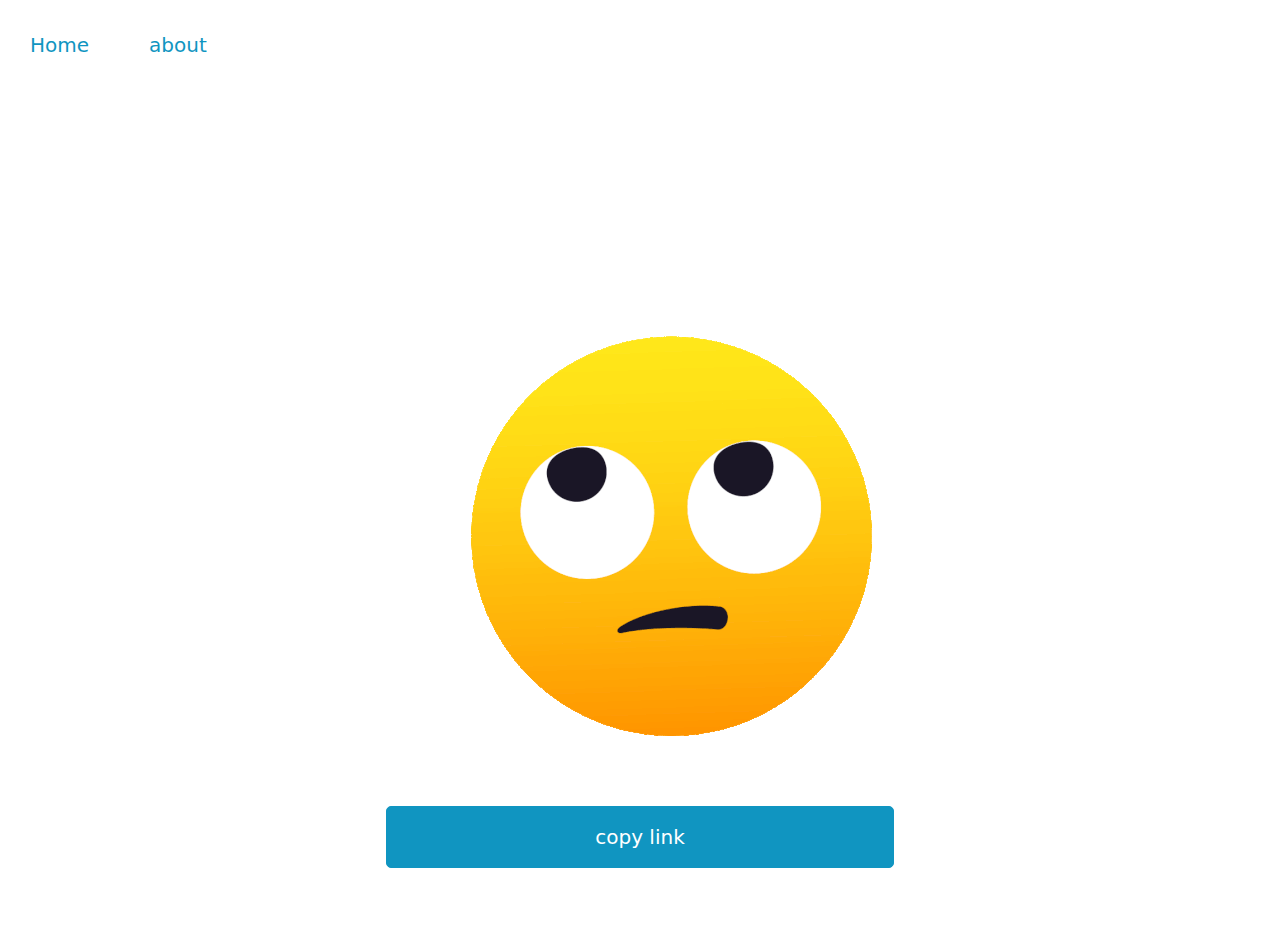
==== commit 6effa8f9: "navigation" ====
--- a/index.html
+++ b/index.html
@@ -8,8 +8,12 @@
     <link rel="stylesheet" href="./assets/css/style.css">
 </head>
 <body>
+    <nav>
+        <a href="/">Home</a>
+        <a href="about.html">about</a>
+    </nav>
     <div class="container center">
-        <img src="./assets/imgs/face-with-rolling-eyes-joypixels.gif" alt="" srcset="">
+        <img src="./assets/imgs/eye-roll.gif" alt="" srcset="">
 
         <button>copy link</button>
     </div>
--- a/assets/css/style.css
+++ b/assets/css/style.css
@@ -5,10 +5,27 @@
     /* margin-left:10px; */
 }
 
+nav{
+    display: flex;
+    justify-content: start;
+    margin: 20px 0;
+}
+
+a{
+    margin: 0 20px;
+}
+
 button {
     margin: 70px 0;
 }
 
+h2,h3 {
+    margin:0;
+}
+
+p{
+    text-align: justify;
+}
 @media only screen and (min-width: 600px) {
     button {
       width:45%;
